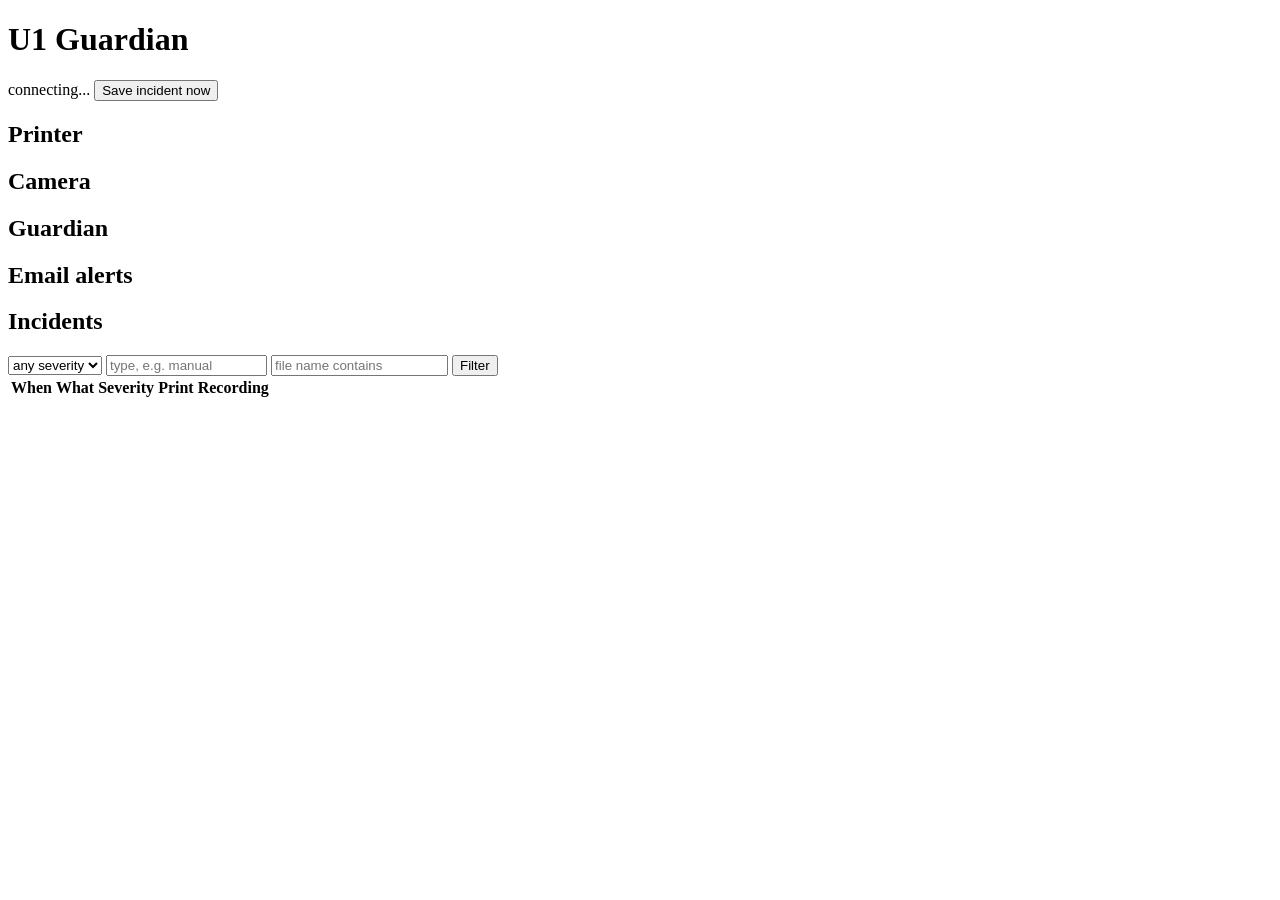
==== src/guardian/web/index.html @ a05d367a "Add email alerts via Resend (bring your own key), notification queue, retry, cooldown and log Co-Aut" ====
<!doctype html>
<html lang="en">
<head>
<meta charset="utf-8">
<meta name="viewport" content="width=device-width, initial-scale=1">
<title>U1 Guardian</title>
<link rel="stylesheet" href="/static/style.css">
</head>
<body>
<header>
  <h1>U1 Guardian</h1>
  <div class="row"><span id="conn" class="muted">connecting...</span>
    <button id="manual" class="primary" title="Save the footage around this moment">Save incident now</button></div>
</header>
<main>
  <div id="warnings"></div>
  <div class="grid">
    <div class="card"><h2>Printer</h2><dl class="kv" id="printer"></dl></div>
    <div class="card"><h2>Camera</h2><dl class="kv" id="camera"></dl></div>
    <div class="card"><h2>Guardian</h2><dl class="kv" id="guardian"></dl></div>
    <div class="card"><h2>Email alerts</h2><dl class="kv" id="email"></dl>
      <p class="row"><button id="email-test" hidden>Send test email</button></p>
      <ul id="email-log" class="muted" style="padding-left:18px;margin:6px 0 0"></ul></div>
  </div>
  <section>
    <h2>Incidents</h2>
    <div class="filters">
      <select id="f-sev"><option value="">any severity</option><option>info</option><option>warning</option><option>critical</option></select>
      <input id="f-type" placeholder="type, e.g. manual" size="18">
      <input id="f-q" placeholder="file name contains" size="20">
      <button id="f-go">Filter</button>
    </div>
    <div class="card table-wrap">
      <table>
        <thead><tr><th>When</th><th>What</th><th>Severity</th><th>Print</th><th>Recording</th></tr></thead>
        <tbody id="rows"></tbody>
      </table>
      <p id="empty" class="muted" hidden>No incidents yet.</p>
    </div>
    <p class="muted"><span id="count"></span> <button id="more" hidden>Show more</button></p>
  </section>
</main>
<script src="/static/common.js"></script>
<script src="/static/index.js"></script>
</body>
</html>
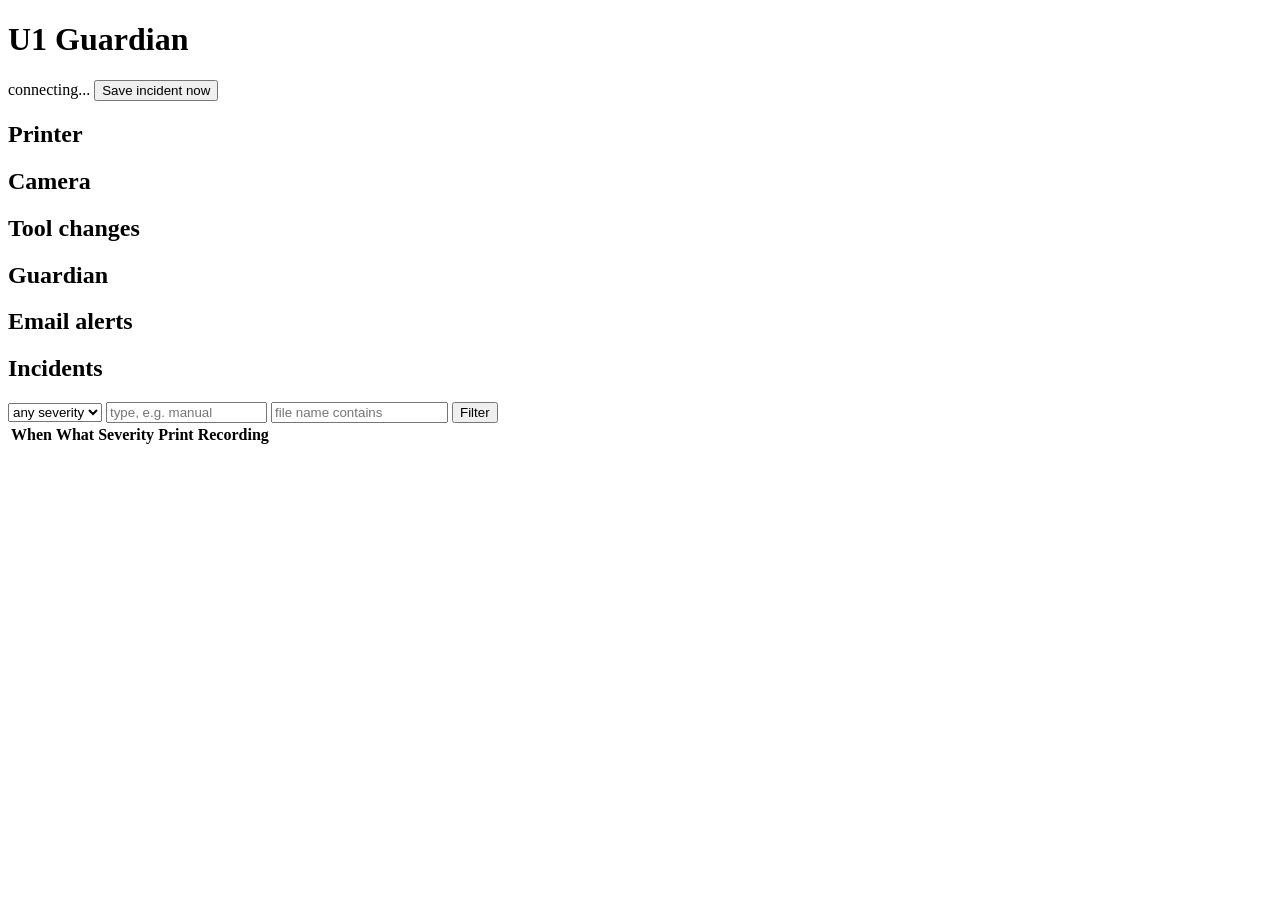
==== commit 9b7b116f: "Add tool change monitor (log, learned timeout, stuck/wrong tool/bad state/error alerts), filament fe" ====
--- a/src/guardian/web/index.html
+++ b/src/guardian/web/index.html
@@ -17,6 +17,8 @@
   <div class="grid">
     <div class="card"><h2>Printer</h2><dl class="kv" id="printer"></dl></div>
     <div class="card"><h2>Camera</h2><dl class="kv" id="camera"></dl></div>
+    <div class="card"><h2>Tool changes</h2><dl class="kv" id="tools"></dl>
+      <ul id="tool-problems" class="muted" style="padding-left:18px;margin:6px 0 0"></ul></div>
     <div class="card"><h2>Guardian</h2><dl class="kv" id="guardian"></dl></div>
     <div class="card"><h2>Email alerts</h2><dl class="kv" id="email"></dl>
       <p class="row"><button id="email-test" hidden>Send test email</button></p>
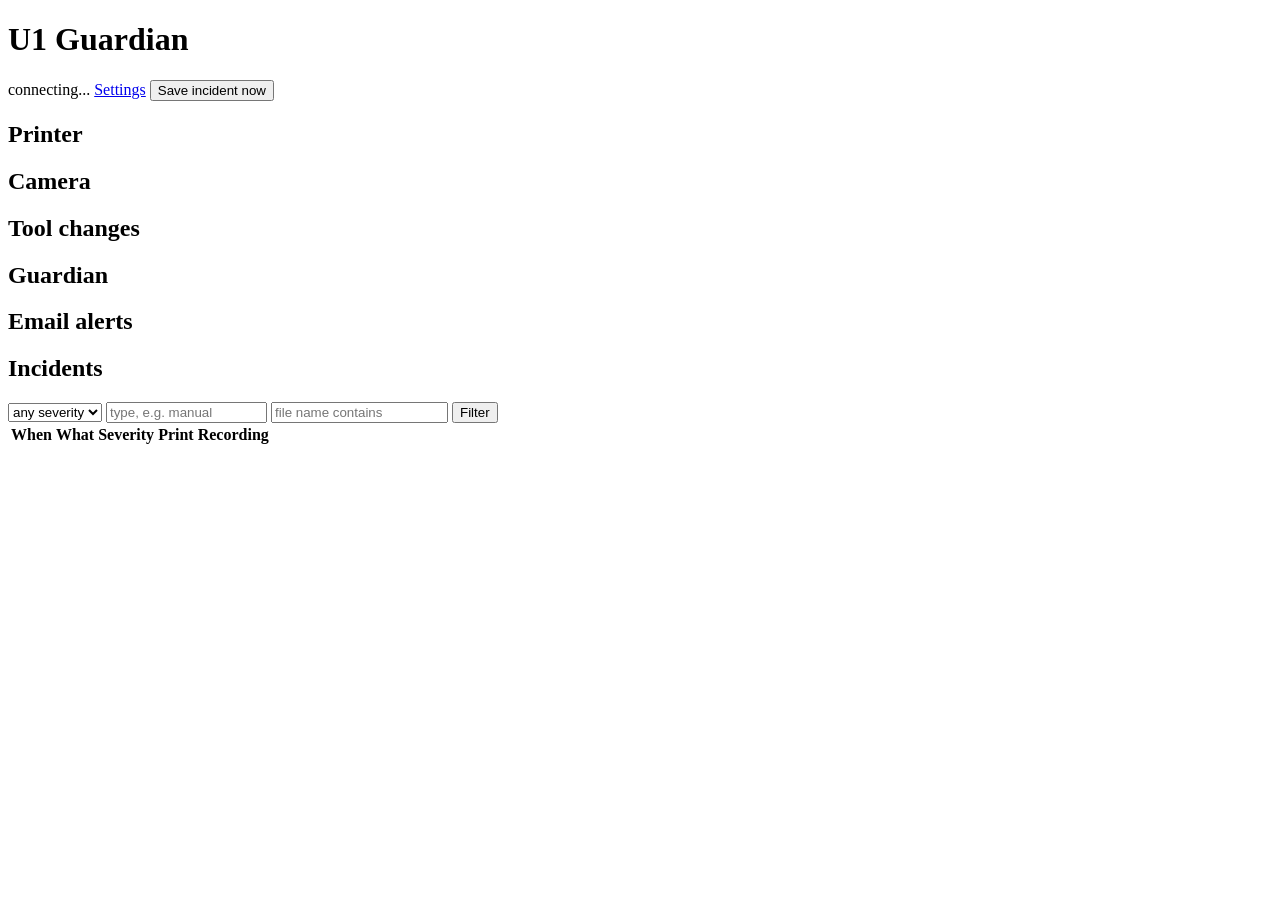
==== commit 530ac5d7: "Settings page (settings.yaml overrides, applied live) and auto pause when the printer does not pause" ====
--- a/src/guardian/web/index.html
+++ b/src/guardian/web/index.html
@@ -10,6 +10,7 @@
 <header>
   <h1>U1 Guardian</h1>
   <div class="row"><span id="conn" class="muted">connecting...</span>
+    <a href="/settings">Settings</a>
     <button id="manual" class="primary" title="Save the footage around this moment">Save incident now</button></div>
 </header>
 <main>
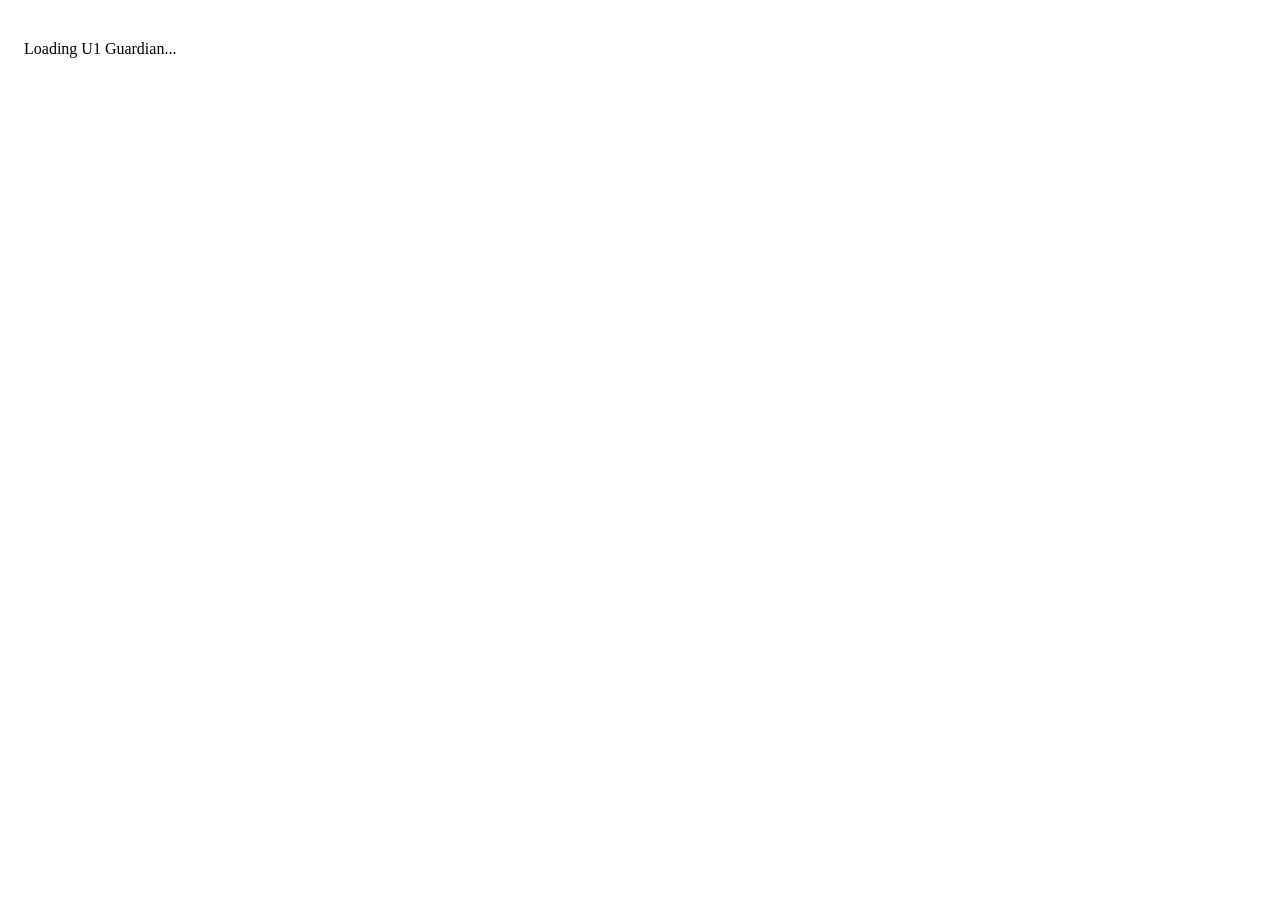
==== commit 046aafea: "New Halo web interface: dashboard, incidents, incident detail, tool changes and settings, plus cance" ====
--- a/src/guardian/web/index.html
+++ b/src/guardian/web/index.html
@@ -4,46 +4,14 @@
 <meta charset="utf-8">
 <meta name="viewport" content="width=device-width, initial-scale=1">
 <title>U1 Guardian</title>
-<link rel="stylesheet" href="/static/style.css">
+<link rel="icon" href="/static/favicon.svg" type="image/svg+xml">
+<link rel="stylesheet" href="/static/guardian.css">
+<link rel="stylesheet" href="/static/app.css">
 </head>
-<body>
-<header>
-  <h1>U1 Guardian</h1>
-  <div class="row"><span id="conn" class="muted">connecting...</span>
-    <a href="/settings">Settings</a>
-    <button id="manual" class="primary" title="Save the footage around this moment">Save incident now</button></div>
-</header>
-<main>
-  <div id="warnings"></div>
-  <div class="grid">
-    <div class="card"><h2>Printer</h2><dl class="kv" id="printer"></dl></div>
-    <div class="card"><h2>Camera</h2><dl class="kv" id="camera"></dl></div>
-    <div class="card"><h2>Tool changes</h2><dl class="kv" id="tools"></dl>
-      <ul id="tool-problems" class="muted" style="padding-left:18px;margin:6px 0 0"></ul></div>
-    <div class="card"><h2>Guardian</h2><dl class="kv" id="guardian"></dl></div>
-    <div class="card"><h2>Email alerts</h2><dl class="kv" id="email"></dl>
-      <p class="row"><button id="email-test" hidden>Send test email</button></p>
-      <ul id="email-log" class="muted" style="padding-left:18px;margin:6px 0 0"></ul></div>
-  </div>
-  <section>
-    <h2>Incidents</h2>
-    <div class="filters">
-      <select id="f-sev"><option value="">any severity</option><option>info</option><option>warning</option><option>critical</option></select>
-      <input id="f-type" placeholder="type, e.g. manual" size="18">
-      <input id="f-q" placeholder="file name contains" size="20">
-      <button id="f-go">Filter</button>
-    </div>
-    <div class="card table-wrap">
-      <table>
-        <thead><tr><th>When</th><th>What</th><th>Severity</th><th>Print</th><th>Recording</th></tr></thead>
-        <tbody id="rows"></tbody>
-      </table>
-      <p id="empty" class="muted" hidden>No incidents yet.</p>
-    </div>
-    <p class="muted"><span id="count"></span> <button id="more" hidden>Show more</button></p>
-  </section>
-</main>
+<body style="margin:0">
+<div class="g-app" data-theme="auto"><p style="padding:24px">Loading U1 Guardian...</p></div>
 <script src="/static/common.js"></script>
-<script src="/static/index.js"></script>
+<script src="/static/shell.js"></script>
+<script src="/static/dashboard.js"></script>
 </body>
 </html>
